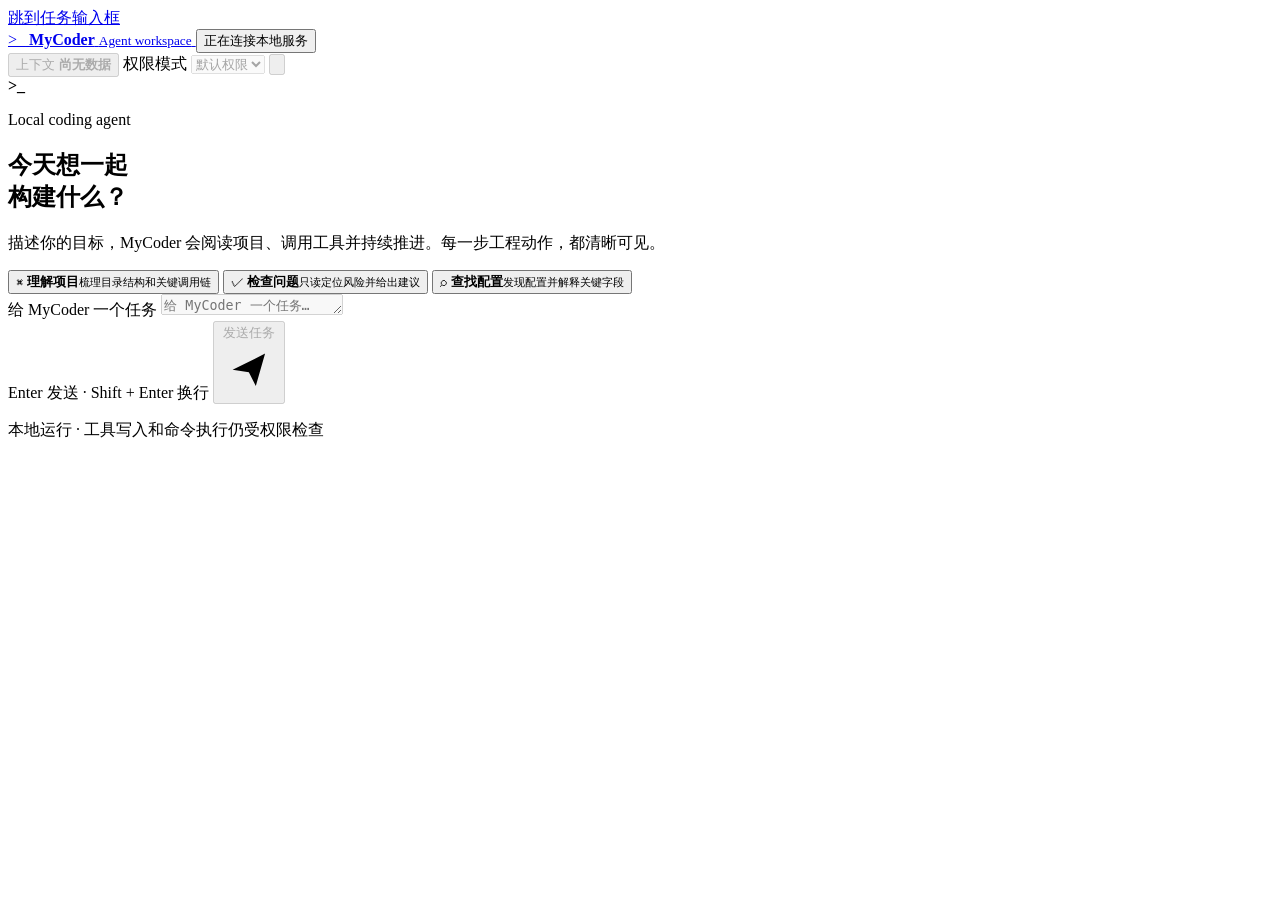
==== src/main/resources/web/index.html @ a156604e "fata:/day-8-slash-command" ====
<!doctype html>
<html lang="zh-CN">
<head>
  <meta charset="UTF-8">
  <meta name="viewport" content="width=device-width, initial-scale=1">
  <meta name="description" content="MyCoder 本地 Agent 工作台">
  <meta name="theme-color" content="#fff8ec">
  <meta name="csrf-token" content="">
  <title>MyCoder · Agent 工作台</title>
  <link rel="stylesheet" href="/assets/app.css">
  <script defer src="/assets/app.js"></script>
</head>
<body>
  <a class="skip-link" href="#composerInput">跳到任务输入框</a>

  <div class="app-shell" id="appShell" data-run-state="IDLE">
    <header class="app-header">
      <div class="header-inner">
        <div class="brand-group">
          <a class="brand" href="/" aria-label="MyCoder 工作台首页">
            <span class="brand-mark" aria-hidden="true">&gt;_</span>
            <span class="brand-copy">
              <strong>MyCoder</strong>
              <small>Agent workspace</small>
            </span>
          </a>

          <button class="connection-chip" id="healthButton" type="button"
                  aria-haspopup="dialog" aria-controls="healthDialog">
            <span class="status-dot" aria-hidden="true"></span>
            <span id="connectionLabel">正在连接本地服务</span>
          </button>
        </div>

        <div class="header-actions">
          <button class="context-chip" id="contextButton" type="button"
                  aria-haspopup="dialog" aria-controls="contextDialog" disabled>
            <span class="context-copy">
              <span>上下文</span>
              <strong id="contextLabel">尚无数据</strong>
            </span>
            <span class="context-track" aria-hidden="true">
              <span class="context-fill" id="contextFill"></span>
            </span>
          </button>

          <label class="permission-control" for="permissionMode">
            <span class="sr-only">权限模式</span>
            <select id="permissionMode" disabled>
              <option value="DEFAULT">默认权限</option>
              <option value="ACCEPT_EDITS">接受编辑</option>
              <option value="BYPASS">全部放行</option>
            </select>
          </label>

          <button class="icon-button new-conversation" id="newConversationButton"
                  type="button" title="新建对话" aria-label="新建对话" disabled>
            <svg viewBox="0 0 24 24" aria-hidden="true">
              <path d="M12 5v14M5 12h14"></path>
            </svg>
          </button>
        </div>
      </div>
    </header>

    <div class="run-banner" id="runBanner" hidden>
      <div class="run-banner-inner">
        <span class="run-spinner" aria-hidden="true"></span>
        <span id="runBannerText">Agent 正在运行</span>
      </div>
    </div>

    <main class="workspace" id="workspace">
      <div class="conversation-scroll" id="conversationScroll">
        <section class="conversation" id="conversation" aria-label="当前对话">
          <div class="welcome" id="welcome">
            <div class="welcome-illustration" aria-hidden="true">
              <span class="paper paper-back"></span>
              <span class="paper paper-front"><b>&gt;_</b></span>
              <span class="orbit orbit-one"></span>
              <span class="orbit orbit-two"></span>
            </div>
            <p class="eyebrow">Local coding agent</p>
            <h1>今天想一起<br><span>构建什么？</span></h1>
            <p class="welcome-lead">
              描述你的目标，MyCoder 会阅读项目、调用工具并持续推进。每一步工程动作，都清晰可见。
            </p>

            <div class="suggestion-grid" aria-label="示例任务">
              <button class="suggestion-card" type="button"
                      data-prompt="请帮我梳理这个项目的结构与核心流程">
                <span class="suggestion-icon" aria-hidden="true">⌘</span>
                <span><strong>理解项目</strong><small>梳理目录结构和关键调用链</small></span>
              </button>
              <button class="suggestion-card" type="button"
                      data-prompt="请检查当前项目中可能存在的问题，只给建议，不修改文件">
                <span class="suggestion-icon" aria-hidden="true">✓</span>
                <span><strong>检查问题</strong><small>只读定位风险并给出建议</small></span>
              </button>
              <button class="suggestion-card" type="button"
                      data-prompt="请查找所有配置文件并说明它们的用途">
                <span class="suggestion-icon" aria-hidden="true">⌕</span>
                <span><strong>查找配置</strong><small>发现配置并解释关键字段</small></span>
              </button>
            </div>
          </div>
        </section>
      </div>

      <button class="jump-latest" id="jumpLatestButton" type="button" hidden>
        <svg viewBox="0 0 24 24" aria-hidden="true"><path d="m6 9 6 6 6-6"></path></svg>
        回到最新
      </button>

      <div class="composer-region">
        <form class="composer" id="composerForm">
          <label class="sr-only" for="composerInput">给 MyCoder 一个任务</label>
          <textarea id="composerInput" rows="1" maxlength="262144"
                    placeholder="给 MyCoder 一个任务…" disabled></textarea>
          <div class="composer-footer">
            <span class="composer-hint" id="composerHint">Enter 发送 · Shift + Enter 换行</span>
            <button class="send-button" id="sendButton" type="submit" disabled>
              <span class="sr-only">发送任务</span>
              <svg viewBox="0 0 24 24" aria-hidden="true">
                <path d="m5 12 14-7-4 14-3-6-7-1Z"></path>
                <path d="m12 13 7-8"></path>
              </svg>
            </button>
          </div>
        </form>
        <p class="privacy-note">本地运行 · 工具写入和命令执行仍受权限检查</p>
      </div>
    </main>
  </div>

  <dialog class="panel-dialog health-dialog" id="healthDialog">
    <div class="dialog-heading">
      <div>
        <p class="eyebrow">Runtime health</p>
        <h2>运行状态</h2>
      </div>
      <button class="dialog-close" type="button" data-close-dialog aria-label="关闭运行状态">×</button>
    </div>
    <div class="health-summary" id="healthSummary">
      <span class="status-orb" aria-hidden="true"></span>
      <div><strong>正在读取状态</strong><p>等待本地 Java 服务响应。</p></div>
    </div>
    <dl class="detail-list">
      <div><dt>工作目录</dt><dd id="workDirValue">—</dd></div>
      <div><dt>Provider</dt><dd id="providerValue">—</dd></div>
      <div><dt>模型</dt><dd id="modelValue">—</dd></div>
      <div><dt>MCP</dt><dd id="mcpValue">—</dd></div>
      <div><dt>运行状态</dt><dd id="runStateValue">IDLE</dd></div>
    </dl>
    <div class="health-errors" id="healthErrors" hidden>
      <h3>需要处理</h3>
      <div id="healthErrorList"></div>
    </div>
  </dialog>

  <dialog class="panel-dialog context-dialog" id="contextDialog">
    <div class="dialog-heading">
      <div>
        <p class="eyebrow">Context budget</p>
        <h2>上下文用量</h2>
      </div>
      <button class="dialog-close" type="button" data-close-dialog aria-label="关闭上下文状态">×</button>
    </div>
    <div class="context-meter-large" data-level="safe">
      <div class="meter-labels">
        <span>估算输入</span>
        <strong id="contextDialogValue">尚无数据</strong>
      </div>
      <div class="meter-track"><span id="contextDialogFill"></span></div>
      <div class="meter-scale"><span>0%</span><span>自动压缩 85%</span><span>100%</span></div>
    </div>
    <p class="context-description" id="contextDescription">
      首次构建 Prompt 后，这里会显示完整输入预算。
    </p>
    <button class="secondary-button compact-button" id="compactNowButton" type="button" disabled>
      立即压缩
    </button>
  </dialog>

  <dialog class="confirm-dialog" id="resetDialog">
    <div class="confirm-icon" aria-hidden="true">＋</div>
    <h2>开始新对话？</h2>
    <p>当前对话、执行详情和会话级授权将被清空。Provider 与 MCP 连接会保留。</p>
    <div class="confirm-actions">
      <button class="secondary-button" type="button" data-close-dialog>取消</button>
      <button class="primary-button" id="confirmResetButton" type="button">新建对话</button>
    </div>
  </dialog>

  <dialog class="confirm-dialog danger-confirm" id="bypassDialog">
    <div class="confirm-icon" aria-hidden="true">!</div>
    <h2>切换到全部放行？</h2>
    <p>该模式会跳过常规读写和命令确认。危险命令仍可能造成不可恢复的项目修改。</p>
    <div class="confirm-actions">
      <button class="secondary-button" id="cancelBypassButton" type="button">取消</button>
      <button class="danger-button" id="confirmBypassButton" type="button">确认全部放行</button>
    </div>
  </dialog>

  <div class="toast-region" id="toastRegion" aria-live="polite" aria-atomic="true"></div>
  <div class="sr-only" id="statusAnnouncements" aria-live="polite" aria-atomic="true"></div>

  <template id="userMessageTemplate">
    <article class="message user-message">
      <div class="user-bubble"></div>
    </article>
  </template>

  <template id="workflowTemplate">
    <article class="message assistant-workflow">
      <div class="assistant-avatar" aria-hidden="true">&gt;_</div>
      <div class="workflow-main">
        <div class="workflow-heading">
          <div><strong>MyCoder</strong><span class="workflow-status">正在启动</span></div>
          <time></time>
        </div>
        <div class="turn-list"></div>
        <details class="execution-details">
          <summary>执行详情 <span class="detail-count">0</span></summary>
          <div class="log-list"></div>
        </details>
        <div class="workflow-terminal" hidden></div>
      </div>
    </article>
  </template>

  <template id="turnTemplate">
    <section class="agent-turn">
      <div class="turn-label">第 <span>1</span> 轮</div>
      <div class="assistant-text"></div>
      <div class="event-stack"></div>
    </section>
  </template>

  <template id="toolCardTemplate">
    <article class="tool-card" data-state="running">
      <button class="tool-card-header" type="button" aria-expanded="false">
        <span class="tool-icon" aria-hidden="true">↗</span>
        <span class="tool-title"><strong></strong><small></small></span>
        <span class="tool-state">执行中</span>
        <svg class="chevron" viewBox="0 0 24 24" aria-hidden="true"><path d="m6 9 6 6 6-6"></path></svg>
      </button>
      <div class="tool-card-body" hidden>
        <section class="tool-section">
          <div class="tool-section-heading"><span>Arguments</span><button type="button" data-copy="args">复制</button></div>
          <pre class="tool-args"></pre>
        </section>
        <section class="tool-section">
          <div class="tool-section-heading"><span>Result</span><button type="button" data-copy="result">复制</button></div>
          <pre class="tool-result">等待工具返回…</pre>
          <p class="artifact-path" hidden></p>
        </section>
      </div>
    </article>
  </template>

  <template id="permissionCardTemplate">
    <article class="permission-card" data-state="pending">
      <div class="permission-heading"><span aria-hidden="true">!</span><div><strong>需要你的授权</strong><small></small></div></div>
      <p class="permission-description"></p>
      <div class="permission-actions">
        <button class="permission-primary" type="button" data-decision="ALLOW">允许一次</button>
        <button type="button" data-decision="ALLOW_ALWAYS">总是允许</button>
        <button class="permission-deny" type="button" data-decision="DENY">拒绝</button>
      </div>
      <p class="permission-resolution" hidden></p>
    </article>
  </template>
</body>
</html>
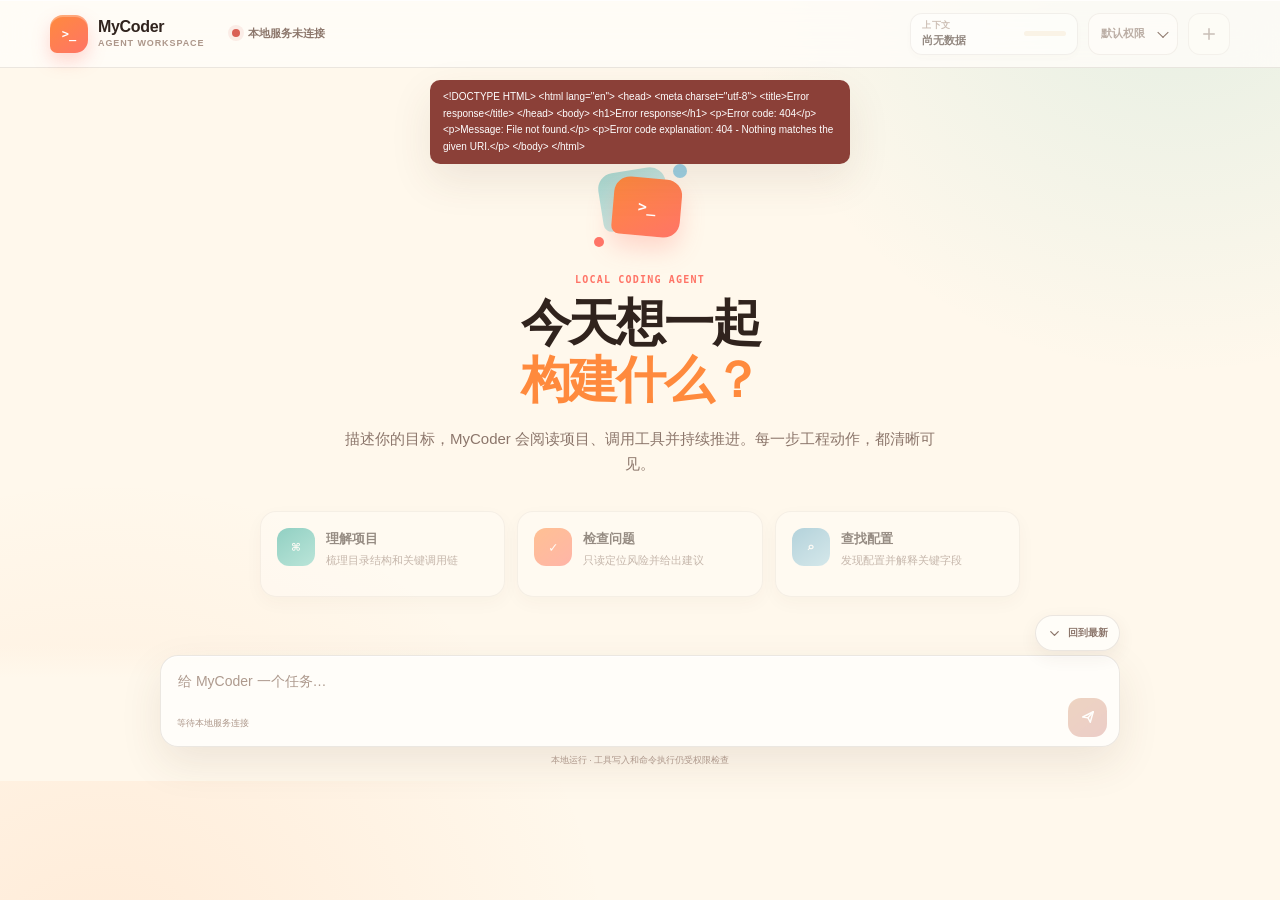
==== commit df975fb9: "fata:/day-9-memory" ====
--- a/src/main/resources/web/index.html
+++ b/src/main/resources/web/index.html
@@ -7,8 +7,8 @@
   <meta name="theme-color" content="#fff8ec">
   <meta name="csrf-token" content="">
   <title>MyCoder · Agent 工作台</title>
-  <link rel="stylesheet" href="/assets/app.css">
-  <script defer src="/assets/app.js"></script>
+  <link rel="stylesheet" href="app.css">
+  <script defer src="app.js"></script>
 </head>
 <body>
   <a class="skip-link" href="#composerInput">跳到任务输入框</a>
--- a/src/main/resources/web/app.css
+++ b/src/main/resources/web/app.css
@@ -0,0 +1,1810 @@
+:root {
+  color-scheme: light;
+  --bg: #fff8ec;
+  --bg-deep: #f8eddb;
+  --surface: #fffdf9;
+  --surface-strong: #ffffff;
+  --surface-muted: #fbf3e7;
+  --text: #49382f;
+  --text-strong: #30231d;
+  --text-muted: #8c766b;
+  --text-faint: #ad978a;
+  --line: rgba(91, 66, 52, 0.12);
+  --line-strong: rgba(91, 66, 52, 0.2);
+  --accent: #ff8a3d;
+  --accent-strong: #ff7467;
+  --accent-soft: rgba(255, 138, 61, 0.12);
+  --success: #25a99b;
+  --success-soft: rgba(37, 169, 155, 0.11);
+  --info: #6baecb;
+  --info-soft: rgba(107, 174, 203, 0.12);
+  --danger: #d95f54;
+  --danger-soft: rgba(217, 95, 84, 0.1);
+  --warning: #d9852e;
+  --warning-soft: rgba(217, 133, 46, 0.12);
+  --focus: rgba(255, 138, 61, 0.3);
+  --shadow-sm: 0 6px 18px rgba(87, 58, 39, 0.07);
+  --shadow-md: 0 16px 42px rgba(91, 61, 41, 0.1);
+  --shadow-lg: 0 28px 80px rgba(75, 48, 31, 0.18);
+  --header-height: 68px;
+  --content-width: 960px;
+  --mono: ui-monospace, "Cascadia Code", "SFMono-Regular", Consolas, monospace;
+  --sans: Inter, ui-sans-serif, -apple-system, BlinkMacSystemFont, "Segoe UI", "PingFang SC", "Microsoft YaHei", sans-serif;
+}
+
+* {
+  box-sizing: border-box;
+}
+
+html,
+body {
+  min-height: 100%;
+}
+
+html {
+  background: var(--bg);
+}
+
+body {
+  margin: 0;
+  color: var(--text);
+  background:
+    radial-gradient(circle at 92% -8%, rgba(37, 169, 155, 0.13), transparent 28rem),
+    radial-gradient(circle at 8% 110%, rgba(255, 138, 61, 0.12), transparent 32rem),
+    var(--bg);
+  font-family: var(--sans);
+  font-size: 15px;
+  line-height: 1.65;
+  overflow: hidden;
+}
+
+button,
+textarea,
+select {
+  color: inherit;
+  font: inherit;
+}
+
+button,
+select {
+  -webkit-tap-highlight-color: transparent;
+}
+
+button:focus-visible,
+textarea:focus-visible,
+select:focus-visible,
+summary:focus-visible,
+a:focus-visible {
+  outline: 3px solid var(--focus);
+  outline-offset: 2px;
+}
+
+button:disabled,
+select:disabled,
+textarea:disabled {
+  cursor: not-allowed;
+}
+
+svg {
+  fill: none;
+  stroke: currentColor;
+  stroke-linecap: round;
+  stroke-linejoin: round;
+  stroke-width: 2;
+}
+
+.sr-only {
+  position: absolute !important;
+  width: 1px !important;
+  height: 1px !important;
+  padding: 0 !important;
+  margin: -1px !important;
+  overflow: hidden !important;
+  clip: rect(0, 0, 0, 0) !important;
+  white-space: nowrap !important;
+  border: 0 !important;
+}
+
+.skip-link {
+  position: fixed;
+  z-index: 100;
+  top: 10px;
+  left: 12px;
+  padding: 8px 12px;
+  color: white;
+  background: var(--text-strong);
+  border-radius: 8px;
+  transform: translateY(-150%);
+  transition: transform 160ms ease;
+}
+
+.skip-link:focus {
+  transform: none;
+}
+
+.app-shell {
+  display: grid;
+  grid-template-rows: var(--header-height) auto minmax(0, 1fr);
+  height: 100vh;
+  height: 100dvh;
+}
+
+.app-header {
+  position: relative;
+  z-index: 20;
+  border-bottom: 1px solid var(--line);
+  background: rgba(255, 253, 249, 0.8);
+  box-shadow: 0 1px 0 rgba(255, 255, 255, 0.8) inset;
+  backdrop-filter: blur(18px);
+}
+
+.header-inner {
+  display: flex;
+  align-items: center;
+  justify-content: space-between;
+  width: min(100% - 32px, 1180px);
+  height: 100%;
+  margin: 0 auto;
+  gap: 24px;
+}
+
+.brand-group,
+.header-actions,
+.brand,
+.connection-chip,
+.context-chip,
+.workflow-heading > div,
+.permission-heading,
+.run-banner-inner {
+  display: flex;
+  align-items: center;
+}
+
+.brand-group {
+  min-width: 0;
+  gap: 18px;
+}
+
+.brand {
+  flex: 0 0 auto;
+  gap: 10px;
+  color: inherit;
+  text-decoration: none;
+}
+
+.brand-mark {
+  display: grid;
+  width: 38px;
+  height: 38px;
+  place-items: center;
+  color: white;
+  background: linear-gradient(145deg, var(--accent), var(--accent-strong));
+  border-radius: 13px 13px 13px 7px;
+  box-shadow: 0 8px 18px rgba(255, 116, 103, 0.28), inset 0 2px 0 rgba(255, 255, 255, 0.28);
+  font: 800 12px var(--mono);
+}
+
+.brand-copy {
+  display: grid;
+  line-height: 1.1;
+}
+
+.brand-copy strong {
+  color: var(--text-strong);
+  font-size: 16px;
+  letter-spacing: -0.02em;
+}
+
+.brand-copy small {
+  margin-top: 4px;
+  color: var(--text-faint);
+  font-size: 9px;
+  font-weight: 750;
+  letter-spacing: 0.1em;
+  text-transform: uppercase;
+}
+
+.connection-chip,
+.context-chip,
+.icon-button,
+.suggestion-card,
+.send-button,
+.jump-latest,
+.dialog-close,
+.secondary-button,
+.primary-button,
+.danger-button,
+.permission-actions button,
+.tool-card-header,
+.tool-section-heading button {
+  border: 0;
+  cursor: pointer;
+}
+
+.connection-chip {
+  min-width: 0;
+  gap: 8px;
+  padding: 7px 10px;
+  color: var(--text-muted);
+  background: transparent;
+  border-radius: 10px;
+  font-size: 11px;
+  font-weight: 700;
+  transition: color 180ms ease, background 180ms ease;
+}
+
+.connection-chip:hover {
+  color: var(--text);
+  background: var(--surface-muted);
+}
+
+.status-dot {
+  width: 8px;
+  height: 8px;
+  flex: 0 0 auto;
+  background: #b8aaa1;
+  border-radius: 50%;
+  box-shadow: 0 0 0 4px rgba(184, 170, 161, 0.13);
+}
+
+.connection-chip[data-state="connected"] .status-dot {
+  background: var(--success);
+  box-shadow: 0 0 0 4px var(--success-soft);
+}
+
+.connection-chip[data-state="busy"] .status-dot {
+  background: var(--warning);
+  box-shadow: 0 0 0 4px var(--warning-soft);
+}
+
+.connection-chip[data-state="error"] .status-dot,
+.connection-chip[data-state="disconnected"] .status-dot {
+  background: var(--danger);
+  box-shadow: 0 0 0 4px var(--danger-soft);
+}
+
+.header-actions {
+  flex: 0 0 auto;
+  justify-content: flex-end;
+  gap: 10px;
+}
+
+.context-chip {
+  width: 168px;
+  min-height: 42px;
+  justify-content: space-between;
+  gap: 12px;
+  padding: 7px 11px;
+  background: rgba(255, 255, 255, 0.72);
+  border: 1px solid var(--line);
+  border-radius: 12px;
+  box-shadow: 0 3px 10px rgba(77, 52, 36, 0.03);
+  text-align: left;
+  transition: border-color 180ms ease, transform 180ms ease;
+}
+
+.context-chip:not(:disabled):hover {
+  border-color: rgba(255, 138, 61, 0.36);
+  transform: translateY(-1px);
+}
+
+.context-chip:disabled {
+  opacity: 0.6;
+}
+
+.context-copy {
+  display: grid;
+  min-width: 0;
+  line-height: 1.1;
+}
+
+.context-copy span {
+  color: var(--text-faint);
+  font-size: 9px;
+  font-weight: 750;
+  letter-spacing: 0.06em;
+  text-transform: uppercase;
+}
+
+.context-copy strong {
+  margin-top: 4px;
+  overflow: hidden;
+  color: var(--text);
+  font-size: 11px;
+  text-overflow: ellipsis;
+  white-space: nowrap;
+}
+
+.context-track {
+  position: relative;
+  width: 42px;
+  height: 5px;
+  flex: 0 0 auto;
+  overflow: hidden;
+  background: var(--bg-deep);
+  border-radius: 999px;
+}
+
+.context-fill {
+  position: absolute;
+  inset: 0 auto 0 0;
+  width: 0;
+  background: var(--success);
+  border-radius: inherit;
+  transition: width 240ms ease, background 180ms ease;
+}
+
+.context-chip[data-level="warning"] .context-fill,
+.context-meter-large[data-level="warning"] .meter-track span {
+  background: var(--warning);
+}
+
+.context-chip[data-level="critical"] .context-fill,
+.context-meter-large[data-level="critical"] .meter-track span {
+  background: var(--danger);
+}
+
+.permission-control {
+  position: relative;
+}
+
+.permission-control::after {
+  content: "";
+  position: absolute;
+  top: 50%;
+  right: 11px;
+  width: 7px;
+  height: 7px;
+  border-right: 1.5px solid var(--text-muted);
+  border-bottom: 1.5px solid var(--text-muted);
+  pointer-events: none;
+  transform: translateY(-70%) rotate(45deg);
+}
+
+.permission-control select {
+  min-height: 42px;
+  padding: 0 32px 0 12px;
+  color: var(--text-muted);
+  background: var(--surface);
+  border: 1px solid var(--line);
+  border-radius: 12px;
+  outline: none;
+  appearance: none;
+  font-size: 11px;
+  font-weight: 750;
+}
+
+.permission-control select:not(:disabled):hover {
+  border-color: rgba(255, 138, 61, 0.34);
+}
+
+.permission-control select:disabled {
+  opacity: 0.58;
+}
+
+.icon-button {
+  display: grid;
+  width: 42px;
+  height: 42px;
+  place-items: center;
+  color: var(--text-muted);
+  background: var(--surface);
+  border: 1px solid var(--line);
+  border-radius: 12px;
+  transition: color 180ms ease, border-color 180ms ease, transform 180ms ease;
+}
+
+.icon-button svg {
+  width: 18px;
+  height: 18px;
+}
+
+.icon-button:not(:disabled):hover {
+  color: var(--accent);
+  border-color: rgba(255, 138, 61, 0.34);
+  transform: translateY(-1px);
+}
+
+.icon-button:disabled {
+  opacity: 0.45;
+}
+
+.run-banner {
+  position: relative;
+  z-index: 15;
+  color: #72533e;
+  background: rgba(255, 235, 210, 0.86);
+  border-bottom: 1px solid rgba(255, 138, 61, 0.12);
+  backdrop-filter: blur(12px);
+}
+
+.run-banner-inner {
+  width: min(100% - 32px, var(--content-width));
+  min-height: 34px;
+  margin: 0 auto;
+  justify-content: center;
+  gap: 8px;
+  font-size: 11px;
+  font-weight: 700;
+}
+
+.run-spinner {
+  width: 12px;
+  height: 12px;
+  border: 2px solid rgba(217, 133, 46, 0.25);
+  border-top-color: var(--warning);
+  border-radius: 50%;
+  animation: spin 800ms linear infinite;
+}
+
+.workspace {
+  position: relative;
+  display: grid;
+  grid-template-rows: minmax(0, 1fr) auto;
+  min-height: 0;
+}
+
+.conversation-scroll {
+  min-height: 0;
+  overflow-x: hidden;
+  overflow-y: auto;
+  overscroll-behavior: contain;
+  scrollbar-color: rgba(140, 118, 107, 0.35) transparent;
+}
+
+.conversation {
+  width: min(100% - 36px, var(--content-width));
+  min-height: 100%;
+  margin: 0 auto;
+  padding: 58px 0 48px;
+}
+
+.welcome {
+  width: min(100%, 760px);
+  margin: 4vh auto 0;
+  text-align: center;
+  animation: enter 420ms ease both;
+}
+
+.welcome-illustration {
+  position: relative;
+  width: 104px;
+  height: 88px;
+  margin: 0 auto 24px;
+}
+
+.paper {
+  position: absolute;
+  display: grid;
+  width: 68px;
+  height: 58px;
+  place-items: center;
+  border-radius: 16px 16px 16px 8px;
+}
+
+.paper-back {
+  top: 8px;
+  left: 12px;
+  background: linear-gradient(145deg, #a8d9d2, #d6f0ec);
+  transform: rotate(-9deg);
+}
+
+.paper-front {
+  top: 16px;
+  left: 25px;
+  color: white;
+  background: linear-gradient(145deg, var(--accent), var(--accent-strong));
+  box-shadow: 0 12px 24px rgba(255, 116, 103, 0.26);
+  transform: rotate(5deg);
+}
+
+.paper-front b {
+  font: 800 15px var(--mono);
+}
+
+.orbit {
+  position: absolute;
+  border-radius: 50%;
+}
+
+.orbit-one {
+  top: 2px;
+  right: 5px;
+  width: 14px;
+  height: 14px;
+  background: #9bcfe2;
+}
+
+.orbit-two {
+  bottom: 3px;
+  left: 6px;
+  width: 10px;
+  height: 10px;
+  background: var(--accent-strong);
+}
+
+.eyebrow {
+  margin: 0 0 10px;
+  color: var(--accent-strong);
+  font: 800 10px var(--mono);
+  letter-spacing: 0.12em;
+  text-transform: uppercase;
+}
+
+.welcome h1 {
+  margin: 0;
+  color: var(--text-strong);
+  font-size: clamp(34px, 5vw, 50px);
+  line-height: 1.14;
+  letter-spacing: -0.045em;
+}
+
+.welcome h1 span {
+  color: var(--accent);
+}
+
+.welcome-lead {
+  max-width: 600px;
+  margin: 18px auto 0;
+  color: var(--text-muted);
+  font-size: 15px;
+}
+
+.suggestion-grid {
+  display: grid;
+  grid-template-columns: repeat(3, minmax(0, 1fr));
+  gap: 12px;
+  margin-top: 34px;
+}
+
+.suggestion-card {
+  display: grid;
+  grid-template-columns: 38px minmax(0, 1fr);
+  gap: 11px;
+  min-height: 86px;
+  padding: 16px;
+  color: var(--text);
+  background: rgba(255, 253, 249, 0.8);
+  border: 1px solid var(--line);
+  border-radius: 16px;
+  box-shadow: var(--shadow-sm);
+  text-align: left;
+  transition: transform 180ms ease, border-color 180ms ease, box-shadow 180ms ease;
+}
+
+.suggestion-card:hover {
+  border-color: rgba(255, 138, 61, 0.32);
+  box-shadow: 0 10px 24px rgba(255, 138, 61, 0.1);
+  transform: translateY(-2px);
+}
+
+.suggestion-card:disabled {
+  opacity: 0.5;
+  transform: none;
+}
+
+.suggestion-icon {
+  display: grid;
+  width: 38px;
+  height: 38px;
+  place-items: center;
+  color: white;
+  background: linear-gradient(145deg, var(--success), #79d4c8);
+  border-radius: 12px;
+  font: 800 14px var(--mono);
+}
+
+.suggestion-card:nth-child(2) .suggestion-icon {
+  background: linear-gradient(145deg, var(--accent), var(--accent-strong));
+}
+
+.suggestion-card:nth-child(3) .suggestion-icon {
+  background: linear-gradient(145deg, var(--info), #acd9ea);
+}
+
+.suggestion-card strong,
+.suggestion-card small {
+  display: block;
+}
+
+.suggestion-card strong {
+  color: var(--text-strong);
+  font-size: 13px;
+}
+
+.suggestion-card small {
+  margin-top: 4px;
+  color: var(--text-muted);
+  font-size: 11px;
+  line-height: 1.45;
+}
+
+.message {
+  animation: enter 260ms ease both;
+}
+
+.message + .message {
+  margin-top: 32px;
+}
+
+.user-message {
+  display: flex;
+  justify-content: flex-end;
+  padding-left: 20%;
+}
+
+.user-bubble {
+  max-width: 720px;
+  padding: 13px 17px;
+  overflow-wrap: anywhere;
+  color: #4f3828;
+  background: linear-gradient(145deg, #fff0dc, #ffe5d6);
+  border: 1px solid rgba(255, 138, 61, 0.12);
+  border-radius: 18px 18px 6px 18px;
+  box-shadow: 0 7px 20px rgba(255, 138, 61, 0.08);
+  white-space: pre-wrap;
+}
+
+.assistant-workflow {
+  display: grid;
+  grid-template-columns: 34px minmax(0, 1fr);
+  gap: 13px;
+}
+
+.assistant-avatar {
+  display: grid;
+  width: 34px;
+  height: 34px;
+  place-items: center;
+  color: white;
+  background: linear-gradient(145deg, var(--success), #75d4c7);
+  border-radius: 12px 12px 12px 6px;
+  box-shadow: 0 7px 16px rgba(37, 169, 155, 0.2);
+  font: 800 10px var(--mono);
+}
+
+.workflow-main {
+  min-width: 0;
+}
+
+.workflow-heading {
+  display: flex;
+  min-height: 34px;
+  align-items: center;
+  justify-content: space-between;
+  gap: 12px;
+}
+
+.workflow-heading > div {
+  gap: 9px;
+}
+
+.workflow-heading strong {
+  color: var(--text-strong);
+  font-size: 13px;
+}
+
+.workflow-heading time,
+.workflow-status {
+  color: var(--text-faint);
+  font-size: 10px;
+}
+
+.workflow-status {
+  display: inline-flex;
+  align-items: center;
+  gap: 5px;
+}
+
+.workflow-status::before {
+  content: "";
+  width: 5px;
+  height: 5px;
+  background: var(--warning);
+  border-radius: 50%;
+}
+
+.assistant-workflow[data-state="completed"] .workflow-status::before {
+  background: var(--success);
+}
+
+.assistant-workflow[data-state="failed"] .workflow-status::before {
+  background: var(--danger);
+}
+
+.turn-list {
+  margin-top: 9px;
+}
+
+.agent-turn + .agent-turn {
+  margin-top: 18px;
+  padding-top: 18px;
+  border-top: 1px dashed rgba(91, 66, 52, 0.12);
+}
+
+.turn-label {
+  margin-bottom: 7px;
+  color: var(--text-faint);
+  font: 700 9px var(--mono);
+  letter-spacing: 0.05em;
+  text-transform: uppercase;
+}
+
+.assistant-text {
+  min-height: 0;
+  overflow-wrap: anywhere;
+  color: var(--text);
+  font-size: 14px;
+  line-height: 1.78;
+  white-space: pre-wrap;
+}
+
+.assistant-text:empty {
+  display: none;
+}
+
+.assistant-text.is-streaming::after {
+  content: "";
+  display: inline-block;
+  width: 7px;
+  height: 14px;
+  margin-left: 3px;
+  vertical-align: -2px;
+  background: var(--success);
+  border-radius: 2px;
+  animation: blink 1s steps(2) infinite;
+}
+
+.assistant-text.is-markdown {
+  white-space: normal;
+}
+
+.assistant-text.is-markdown > :first-child {
+  margin-top: 0;
+}
+
+.assistant-text.is-markdown > :last-child {
+  margin-bottom: 0;
+}
+
+.assistant-text.is-markdown p,
+.assistant-text.is-markdown ul,
+.assistant-text.is-markdown ol,
+.assistant-text.is-markdown pre,
+.assistant-text.is-markdown blockquote {
+  margin: 0.8em 0;
+}
+
+.assistant-text.is-markdown code {
+  padding: 0.15em 0.38em;
+  background: rgba(73, 56, 47, 0.07);
+  border-radius: 5px;
+  font: 0.92em var(--mono);
+}
+
+.assistant-text.is-markdown pre {
+  position: relative;
+  overflow: auto;
+  padding: 18px;
+  color: #f5ece4;
+  background: #302721;
+  border-radius: 14px;
+  font: 12px/1.7 var(--mono);
+  scrollbar-color: rgba(255, 255, 255, 0.25) transparent;
+}
+
+.code-copy {
+  position: sticky;
+  top: 0;
+  float: right;
+  margin: -10px -10px 8px 10px;
+  padding: 5px 8px;
+  color: rgba(255, 255, 255, 0.72);
+  background: rgba(255, 255, 255, 0.09);
+  border: 1px solid rgba(255, 255, 255, 0.1);
+  border-radius: 7px;
+  cursor: pointer;
+  font: 700 9px var(--sans);
+}
+
+.code-copy:hover {
+  color: white;
+  background: rgba(255, 255, 255, 0.15);
+}
+
+.assistant-text.is-markdown pre code {
+  padding: 0;
+  color: inherit;
+  background: transparent;
+}
+
+.event-stack {
+  display: grid;
+  gap: 9px;
+  margin-top: 12px;
+}
+
+.tool-card {
+  overflow: hidden;
+  background: rgba(255, 255, 255, 0.75);
+  border: 1px solid var(--line);
+  border-radius: 15px;
+  box-shadow: 0 5px 16px rgba(79, 51, 34, 0.04);
+  transition: border-color 180ms ease, box-shadow 180ms ease;
+}
+
+.tool-card[data-state="completed"] {
+  border-color: rgba(37, 169, 155, 0.22);
+}
+
+.tool-card[data-state="failed"] {
+  border-color: rgba(217, 95, 84, 0.26);
+  background: rgba(255, 250, 248, 0.86);
+}
+
+.tool-card[data-state="waiting"] {
+  border-color: rgba(217, 133, 46, 0.28);
+}
+
+.tool-card-header {
+  display: grid;
+  grid-template-columns: 34px minmax(0, 1fr) auto 18px;
+  width: 100%;
+  min-height: 58px;
+  align-items: center;
+  gap: 10px;
+  padding: 10px 12px;
+  background: transparent;
+  text-align: left;
+}
+
+.tool-card-header:hover {
+  background: rgba(255, 248, 236, 0.6);
+}
+
+.tool-icon {
+  display: grid;
+  width: 34px;
+  height: 34px;
+  place-items: center;
+  color: var(--success);
+  background: var(--success-soft);
+  border-radius: 11px;
+  font: 800 13px var(--mono);
+}
+
+.tool-card[data-state="failed"] .tool-icon {
+  color: var(--danger);
+  background: var(--danger-soft);
+}
+
+.tool-title {
+  min-width: 0;
+}
+
+.tool-title strong,
+.tool-title small {
+  display: block;
+  overflow: hidden;
+  text-overflow: ellipsis;
+  white-space: nowrap;
+}
+
+.tool-title strong {
+  color: var(--text-strong);
+  font: 750 12px var(--mono);
+}
+
+.tool-title small {
+  margin-top: 2px;
+  color: var(--text-faint);
+  font-size: 10px;
+}
+
+.tool-state {
+  padding: 4px 8px;
+  color: var(--warning);
+  background: var(--warning-soft);
+  border-radius: 999px;
+  font-size: 9px;
+  font-weight: 800;
+}
+
+.tool-card[data-state="completed"] .tool-state {
+  color: var(--success);
+  background: var(--success-soft);
+}
+
+.tool-card[data-state="failed"] .tool-state {
+  color: var(--danger);
+  background: var(--danger-soft);
+}
+
+.chevron {
+  width: 16px;
+  height: 16px;
+  color: var(--text-faint);
+  transition: transform 180ms ease;
+}
+
+.tool-card-header[aria-expanded="true"] .chevron {
+  transform: rotate(180deg);
+}
+
+.tool-card-body {
+  padding: 0 12px 12px 56px;
+}
+
+.tool-section + .tool-section {
+  margin-top: 10px;
+}
+
+.tool-section-heading {
+  display: flex;
+  align-items: center;
+  justify-content: space-between;
+  margin-bottom: 5px;
+  color: var(--text-faint);
+  font: 700 9px var(--mono);
+  letter-spacing: 0.06em;
+  text-transform: uppercase;
+}
+
+.tool-section-heading button {
+  padding: 3px 6px;
+  color: var(--text-muted);
+  background: transparent;
+  border-radius: 5px;
+  font: 700 9px var(--sans);
+  text-transform: none;
+}
+
+.tool-section-heading button:hover {
+  color: var(--accent);
+  background: var(--accent-soft);
+}
+
+.tool-section pre {
+  max-height: 280px;
+  margin: 0;
+  overflow: auto;
+  padding: 11px 12px;
+  color: #5d493e;
+  background: var(--surface-muted);
+  border: 1px solid rgba(91, 66, 52, 0.07);
+  border-radius: 10px;
+  font: 11px/1.6 var(--mono);
+  white-space: pre-wrap;
+  overflow-wrap: anywhere;
+}
+
+.artifact-path {
+  margin: 7px 0 0;
+  color: var(--text-faint);
+  font: 10px/1.5 var(--mono);
+  overflow-wrap: anywhere;
+}
+
+.permission-card {
+  padding: 14px;
+  background: #fffaf1;
+  border: 1px solid rgba(217, 133, 46, 0.28);
+  border-radius: 15px;
+  box-shadow: 0 7px 20px rgba(217, 133, 46, 0.08);
+}
+
+.permission-card[data-state="resolved"] {
+  background: rgba(251, 243, 231, 0.75);
+  border-color: var(--line);
+}
+
+.permission-heading {
+  gap: 10px;
+}
+
+.permission-heading > span {
+  display: grid;
+  width: 30px;
+  height: 30px;
+  place-items: center;
+  color: white;
+  background: var(--warning);
+  border-radius: 10px;
+  font-weight: 850;
+}
+
+.permission-heading strong,
+.permission-heading small {
+  display: block;
+}
+
+.permission-heading strong {
+  color: var(--text-strong);
+  font-size: 12px;
+}
+
+.permission-heading small {
+  margin-top: 1px;
+  color: var(--text-faint);
+  font: 10px var(--mono);
+}
+
+.permission-description {
+  margin: 10px 0 12px 40px;
+  color: var(--text-muted);
+  font: 11px/1.6 var(--mono);
+  overflow-wrap: anywhere;
+}
+
+.permission-actions {
+  display: flex;
+  gap: 7px;
+  margin-left: 40px;
+  flex-wrap: wrap;
+}
+
+.permission-actions button {
+  min-height: 32px;
+  padding: 0 10px;
+  background: white;
+  border: 1px solid var(--line);
+  border-radius: 9px;
+  font-size: 10px;
+  font-weight: 750;
+}
+
+.permission-actions button:hover {
+  border-color: var(--line-strong);
+}
+
+.permission-actions .permission-primary {
+  color: white;
+  background: var(--success);
+  border-color: transparent;
+}
+
+.permission-actions .permission-deny {
+  color: var(--danger);
+}
+
+.permission-actions button:disabled {
+  opacity: 0.5;
+}
+
+.permission-resolution {
+  margin: 10px 0 0 40px;
+  color: var(--text-muted);
+  font-size: 10px;
+  font-weight: 700;
+}
+
+.context-event,
+.error-card,
+.retry-card {
+  padding: 11px 13px;
+  border-radius: 12px;
+  font-size: 11px;
+}
+
+.context-event {
+  color: #3e6c67;
+  background: var(--success-soft);
+  border: 1px solid rgba(37, 169, 155, 0.14);
+}
+
+.context-event[data-state="warning"] {
+  color: #825520;
+  background: var(--warning-soft);
+  border-color: rgba(217, 133, 46, 0.16);
+}
+
+.error-card,
+.retry-card {
+  color: #873f38;
+  background: var(--danger-soft);
+  border: 1px solid rgba(217, 95, 84, 0.16);
+}
+
+.retry-card button {
+  margin-top: 8px;
+}
+
+.execution-details {
+  margin-top: 12px;
+  color: var(--text-faint);
+  font-size: 10px;
+}
+
+.execution-details:not([data-has-logs="true"]) {
+  display: none;
+}
+
+.execution-details summary {
+  width: fit-content;
+  cursor: pointer;
+  border-radius: 6px;
+  user-select: none;
+}
+
+.detail-count {
+  display: inline-grid;
+  min-width: 18px;
+  height: 18px;
+  margin-left: 4px;
+  place-items: center;
+  background: rgba(73, 56, 47, 0.07);
+  border-radius: 999px;
+  font-size: 9px;
+}
+
+.log-list {
+  display: grid;
+  gap: 5px;
+  margin-top: 8px;
+  padding-left: 10px;
+  border-left: 2px solid rgba(91, 66, 52, 0.08);
+}
+
+.log-line {
+  color: var(--text-muted);
+  font: 10px/1.55 var(--mono);
+  overflow-wrap: anywhere;
+}
+
+.workflow-terminal {
+  width: fit-content;
+  margin-top: 13px;
+  padding: 5px 9px;
+  color: var(--success);
+  background: var(--success-soft);
+  border-radius: 999px;
+  font-size: 9px;
+  font-weight: 800;
+}
+
+.assistant-workflow[data-state="failed"] .workflow-terminal {
+  color: var(--danger);
+  background: var(--danger-soft);
+}
+
+.composer-region {
+  position: relative;
+  z-index: 10;
+  padding: 10px 18px 14px;
+  background: linear-gradient(180deg, rgba(255, 248, 236, 0), var(--bg) 24%);
+}
+
+.composer {
+  width: min(100%, var(--content-width));
+  margin: 0 auto;
+  padding: 12px 12px 9px 15px;
+  background: rgba(255, 253, 249, 0.96);
+  border: 1px solid var(--line);
+  border-radius: 18px;
+  box-shadow: var(--shadow-md), inset 0 1px 0 rgba(255, 255, 255, 0.8);
+  transition: border-color 180ms ease, box-shadow 180ms ease;
+}
+
+.composer:focus-within {
+  border-color: rgba(255, 138, 61, 0.38);
+  box-shadow: 0 16px 42px rgba(91, 61, 41, 0.1), 0 0 0 4px rgba(255, 138, 61, 0.08);
+}
+
+.composer textarea {
+  display: block;
+  width: 100%;
+  max-height: 180px;
+  min-height: 30px;
+  resize: none;
+  overflow-y: auto;
+  color: var(--text-strong);
+  background: transparent;
+  border: 0;
+  outline: 0;
+  font-size: 14px;
+  line-height: 1.6;
+}
+
+.composer textarea::placeholder {
+  color: #ae9a8e;
+}
+
+.composer textarea:disabled {
+  color: var(--text-muted);
+}
+
+.composer-footer {
+  display: flex;
+  min-height: 39px;
+  align-items: flex-end;
+  justify-content: space-between;
+  gap: 12px;
+}
+
+.composer-hint {
+  padding: 0 0 6px 1px;
+  color: var(--text-faint);
+  font-size: 9px;
+}
+
+.send-button {
+  display: grid;
+  width: 39px;
+  height: 39px;
+  flex: 0 0 auto;
+  place-items: center;
+  color: white;
+  background: linear-gradient(145deg, var(--accent), var(--accent-strong));
+  border-radius: 13px;
+  box-shadow: 0 7px 16px rgba(255, 116, 103, 0.28);
+  transition: transform 180ms ease, opacity 180ms ease, box-shadow 180ms ease;
+}
+
+.send-button:not(:disabled):hover {
+  box-shadow: 0 10px 20px rgba(255, 116, 103, 0.34);
+  transform: translateY(-2px);
+}
+
+.send-button:disabled {
+  opacity: 0.38;
+  filter: grayscale(0.45);
+  box-shadow: none;
+}
+
+.send-button svg {
+  width: 18px;
+  height: 18px;
+}
+
+.privacy-note {
+  width: min(100%, var(--content-width));
+  margin: 6px auto 0;
+  color: var(--text-faint);
+  font-size: 9px;
+  text-align: center;
+}
+
+.jump-latest {
+  position: absolute;
+  z-index: 12;
+  right: max(20px, calc((100% - var(--content-width)) / 2));
+  bottom: 130px;
+  display: flex;
+  min-height: 36px;
+  align-items: center;
+  gap: 6px;
+  padding: 0 11px;
+  color: var(--text-muted);
+  background: rgba(255, 253, 249, 0.94);
+  border: 1px solid var(--line);
+  border-radius: 999px;
+  box-shadow: var(--shadow-sm);
+  font-size: 10px;
+  font-weight: 750;
+}
+
+.jump-latest:hover {
+  color: var(--accent);
+  border-color: rgba(255, 138, 61, 0.3);
+}
+
+.jump-latest svg {
+  width: 15px;
+  height: 15px;
+}
+
+dialog {
+  color: var(--text);
+  background: var(--surface);
+  border: 1px solid var(--line);
+  box-shadow: var(--shadow-lg);
+}
+
+dialog::backdrop {
+  background: rgba(49, 35, 28, 0.28);
+  backdrop-filter: blur(3px);
+}
+
+.panel-dialog {
+  width: min(calc(100% - 28px), 430px);
+  max-height: min(720px, calc(100vh - 40px));
+  margin: 78px max(16px, calc((100vw - 1180px) / 2)) auto auto;
+  overflow: auto;
+  padding: 22px;
+  border-radius: 20px;
+}
+
+.panel-dialog[open] {
+  animation: panel-enter 180ms ease both;
+}
+
+.dialog-heading {
+  display: flex;
+  align-items: flex-start;
+  justify-content: space-between;
+  gap: 16px;
+}
+
+.dialog-heading h2,
+.confirm-dialog h2 {
+  margin: 0;
+  color: var(--text-strong);
+  font-size: 20px;
+  letter-spacing: -0.025em;
+}
+
+.dialog-heading .eyebrow {
+  margin-bottom: 3px;
+}
+
+.dialog-close {
+  display: grid;
+  width: 32px;
+  height: 32px;
+  place-items: center;
+  color: var(--text-muted);
+  background: var(--surface-muted);
+  border-radius: 10px;
+  font-size: 20px;
+  line-height: 1;
+}
+
+.dialog-close:hover {
+  color: var(--text-strong);
+}
+
+.health-summary {
+  display: grid;
+  grid-template-columns: 38px minmax(0, 1fr);
+  gap: 11px;
+  margin-top: 20px;
+  padding: 14px;
+  background: var(--surface-muted);
+  border-radius: 14px;
+}
+
+.status-orb {
+  width: 38px;
+  height: 38px;
+  background: var(--success-soft);
+  border: 10px solid rgba(37, 169, 155, 0.18);
+  border-radius: 13px;
+}
+
+.health-summary strong {
+  display: block;
+  color: var(--text-strong);
+  font-size: 12px;
+}
+
+.health-summary p {
+  margin: 2px 0 0;
+  color: var(--text-muted);
+  font-size: 10px;
+}
+
+.detail-list {
+  display: grid;
+  gap: 0;
+  margin: 14px 0 0;
+}
+
+.detail-list > div {
+  display: grid;
+  grid-template-columns: 92px minmax(0, 1fr);
+  gap: 12px;
+  padding: 10px 2px;
+  border-bottom: 1px solid var(--line);
+}
+
+.detail-list dt {
+  color: var(--text-faint);
+  font-size: 10px;
+}
+
+.detail-list dd {
+  margin: 0;
+  overflow-wrap: anywhere;
+  color: var(--text);
+  font: 10px/1.5 var(--mono);
+  text-align: right;
+}
+
+.health-errors {
+  margin-top: 16px;
+}
+
+.health-errors h3 {
+  margin: 0 0 8px;
+  color: var(--danger);
+  font-size: 11px;
+}
+
+.health-error-item {
+  padding: 9px 10px;
+  color: #7d443e;
+  background: var(--danger-soft);
+  border-radius: 10px;
+  font-size: 10px;
+}
+
+.health-error-item + .health-error-item {
+  margin-top: 6px;
+}
+
+.context-meter-large {
+  margin-top: 22px;
+}
+
+.meter-labels,
+.meter-scale {
+  display: flex;
+  justify-content: space-between;
+}
+
+.meter-labels {
+  align-items: baseline;
+  gap: 16px;
+  color: var(--text-muted);
+  font-size: 10px;
+}
+
+.meter-labels strong {
+  color: var(--text-strong);
+  font: 700 11px var(--mono);
+}
+
+.meter-track {
+  position: relative;
+  height: 9px;
+  margin-top: 10px;
+  overflow: hidden;
+  background: var(--bg-deep);
+  border-radius: 999px;
+}
+
+.meter-track::after {
+  content: "";
+  position: absolute;
+  top: -2px;
+  bottom: -2px;
+  left: 85%;
+  width: 1px;
+  background: rgba(73, 56, 47, 0.24);
+}
+
+.meter-track span {
+  display: block;
+  width: 0;
+  height: 100%;
+  background: var(--success);
+  border-radius: inherit;
+  transition: width 240ms ease, background 180ms ease;
+}
+
+.meter-scale {
+  margin-top: 6px;
+  color: var(--text-faint);
+  font-size: 8px;
+}
+
+.context-description {
+  margin: 18px 0;
+  color: var(--text-muted);
+  font-size: 11px;
+}
+
+.secondary-button,
+.primary-button,
+.danger-button {
+  min-height: 38px;
+  padding: 0 14px;
+  border-radius: 11px;
+  font-size: 11px;
+  font-weight: 750;
+}
+
+.secondary-button {
+  color: var(--text);
+  background: var(--surface-strong);
+  border: 1px solid var(--line);
+}
+
+.secondary-button:not(:disabled):hover {
+  border-color: var(--line-strong);
+}
+
+.secondary-button:disabled {
+  opacity: 0.45;
+}
+
+.primary-button {
+  color: white;
+  background: linear-gradient(145deg, var(--accent), var(--accent-strong));
+}
+
+.danger-button {
+  color: white;
+  background: var(--danger);
+}
+
+.compact-button {
+  width: 100%;
+}
+
+.confirm-dialog {
+  width: min(calc(100% - 28px), 390px);
+  padding: 26px;
+  border-radius: 22px;
+  text-align: center;
+}
+
+.confirm-dialog[open] {
+  animation: confirm-enter 180ms ease both;
+}
+
+.confirm-icon {
+  display: grid;
+  width: 46px;
+  height: 46px;
+  margin: 0 auto 14px;
+  place-items: center;
+  color: white;
+  background: linear-gradient(145deg, var(--accent), var(--accent-strong));
+  border-radius: 15px;
+  box-shadow: 0 9px 20px rgba(255, 116, 103, 0.22);
+  font-size: 22px;
+  font-weight: 800;
+}
+
+.danger-confirm .confirm-icon {
+  background: var(--danger);
+  box-shadow: 0 9px 20px rgba(217, 95, 84, 0.2);
+}
+
+.confirm-dialog p {
+  margin: 10px 0 20px;
+  color: var(--text-muted);
+  font-size: 12px;
+}
+
+.confirm-actions {
+  display: flex;
+  justify-content: center;
+  gap: 9px;
+}
+
+.toast-region {
+  position: fixed;
+  z-index: 80;
+  top: 80px;
+  left: 50%;
+  display: grid;
+  width: min(calc(100% - 24px), 420px);
+  gap: 7px;
+  pointer-events: none;
+  transform: translateX(-50%);
+}
+
+.toast {
+  justify-self: center;
+  padding: 9px 13px;
+  color: white;
+  background: rgba(48, 35, 29, 0.94);
+  border-radius: 10px;
+  box-shadow: var(--shadow-md);
+  font-size: 10px;
+  animation: toast-enter 180ms ease both;
+}
+
+.toast[data-tone="error"] {
+  background: rgba(133, 54, 47, 0.95);
+}
+
+@keyframes enter {
+  from { opacity: 0; transform: translateY(8px); }
+  to { opacity: 1; transform: none; }
+}
+
+@keyframes panel-enter {
+  from { opacity: 0; transform: translateX(12px); }
+  to { opacity: 1; transform: none; }
+}
+
+@keyframes confirm-enter {
+  from { opacity: 0; transform: translateY(8px) scale(0.98); }
+  to { opacity: 1; transform: none; }
+}
+
+@keyframes toast-enter {
+  from { opacity: 0; transform: translateY(-6px); }
+  to { opacity: 1; transform: none; }
+}
+
+@keyframes spin {
+  to { transform: rotate(360deg); }
+}
+
+@keyframes blink {
+  50% { opacity: 0; }
+}
+
+@media (max-width: 760px) {
+  :root {
+    --header-height: 62px;
+  }
+
+  .header-inner {
+    width: min(100% - 20px, 1180px);
+    gap: 10px;
+  }
+
+  .brand-copy small,
+  .connection-chip span:last-child,
+  .permission-control,
+  .context-copy span {
+    display: none;
+  }
+
+  .brand-group {
+    gap: 6px;
+  }
+
+  .connection-chip {
+    width: 30px;
+    justify-content: center;
+    padding-inline: 6px;
+  }
+
+  .header-actions {
+    gap: 7px;
+  }
+
+  .context-chip {
+    width: 102px;
+    min-height: 40px;
+  }
+
+  .context-copy strong {
+    margin-top: 0;
+    font-size: 10px;
+  }
+
+  .icon-button {
+    width: 40px;
+    height: 40px;
+  }
+
+  .conversation {
+    width: min(100% - 24px, var(--content-width));
+    padding-top: 36px;
+  }
+
+  .welcome {
+    margin-top: 0;
+  }
+
+  .welcome-illustration {
+    margin-bottom: 18px;
+    transform: scale(0.9);
+  }
+
+  .welcome h1 {
+    font-size: 34px;
+  }
+
+  .welcome-lead {
+    font-size: 13px;
+  }
+
+  .suggestion-grid {
+    grid-template-columns: 1fr;
+    gap: 8px;
+    margin-top: 24px;
+  }
+
+  .suggestion-card {
+    min-height: 70px;
+    align-items: center;
+    padding: 12px;
+  }
+
+  .user-message {
+    padding-left: 12%;
+  }
+
+  .assistant-workflow {
+    grid-template-columns: 30px minmax(0, 1fr);
+    gap: 10px;
+  }
+
+  .assistant-avatar {
+    width: 30px;
+    height: 30px;
+    border-radius: 10px 10px 10px 5px;
+  }
+
+  .tool-card-header {
+    grid-template-columns: 31px minmax(0, 1fr) 16px;
+  }
+
+  .tool-state {
+    display: none;
+  }
+
+  .tool-icon {
+    width: 31px;
+    height: 31px;
+  }
+
+  .tool-card-body {
+    padding-left: 12px;
+  }
+
+  .permission-description,
+  .permission-actions,
+  .permission-resolution {
+    margin-left: 0;
+  }
+
+  .permission-actions button {
+    min-height: 40px;
+  }
+
+  .composer-region {
+    padding: 8px 10px 10px;
+  }
+
+  .composer {
+    border-radius: 16px;
+  }
+
+  .composer-hint {
+    display: none;
+  }
+
+  .privacy-note {
+    display: none;
+  }
+
+  .jump-latest {
+    right: 14px;
+    bottom: 112px;
+  }
+
+  .panel-dialog {
+    width: calc(100% - 20px);
+    max-height: calc(100dvh - 20px);
+    margin: auto;
+  }
+}
+
+@media (max-width: 410px) {
+  .context-track {
+    display: none;
+  }
+
+  .context-chip {
+    width: 76px;
+    justify-content: center;
+  }
+
+  .brand-copy strong {
+    font-size: 14px;
+  }
+
+  .message + .message {
+    margin-top: 26px;
+  }
+}
+
+@media (prefers-reduced-motion: reduce) {
+  *,
+  *::before,
+  *::after {
+    scroll-behavior: auto !important;
+    animation-duration: 0.01ms !important;
+    animation-iteration-count: 1 !important;
+    transition-duration: 0.01ms !important;
+  }
+}
